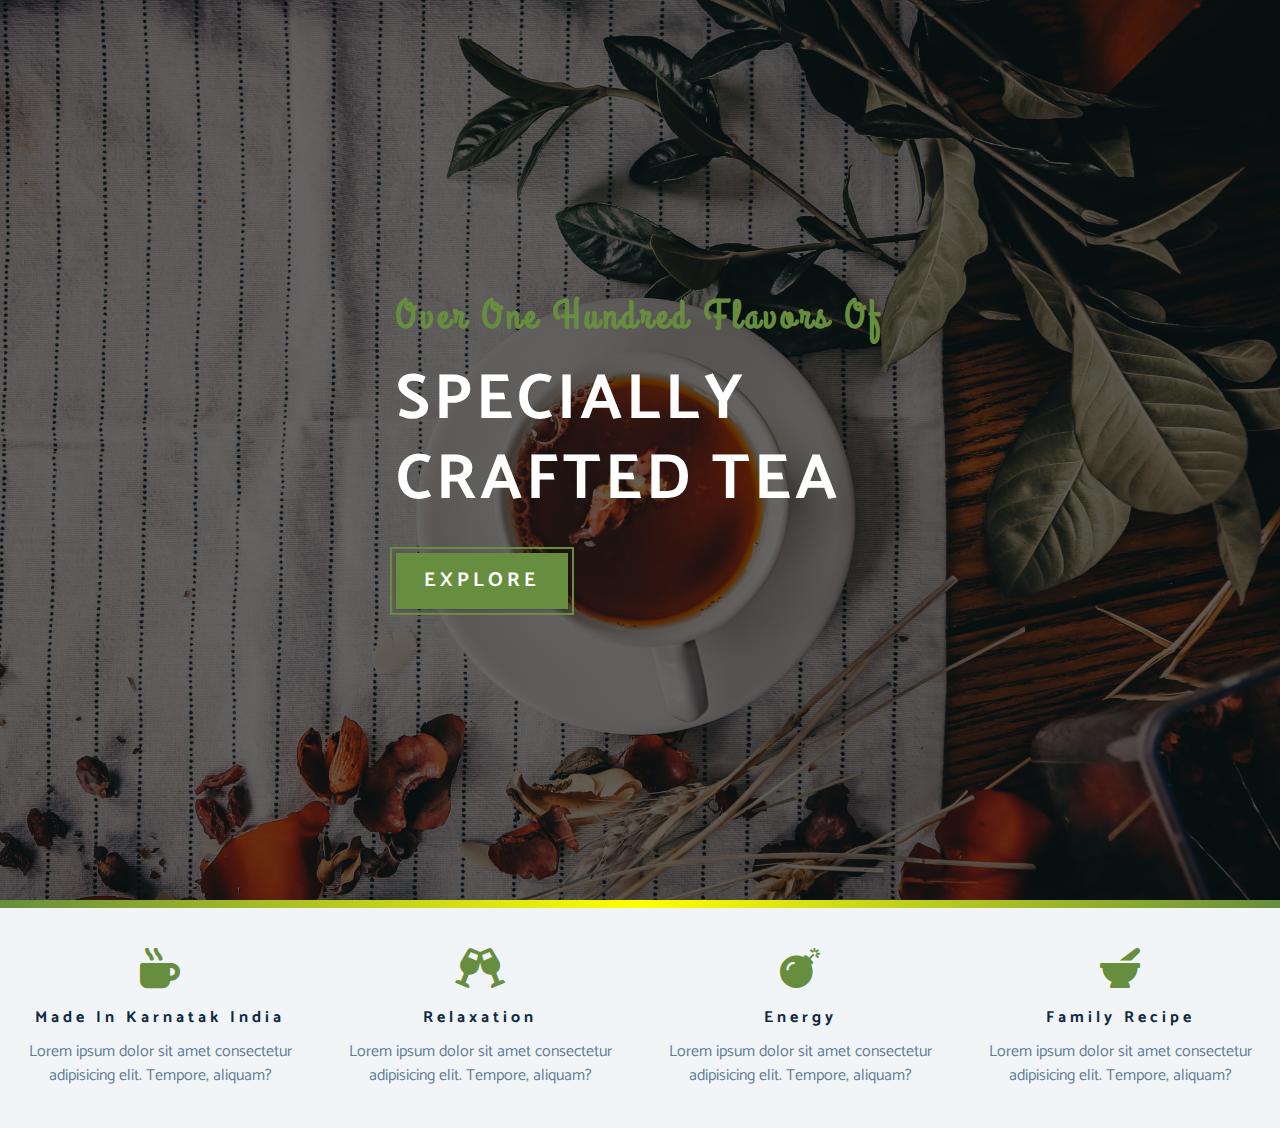
==== index.html @ 6e5eed81 "Developed till skill section" ====
<!DOCTYPE html>
<html lang="en">
  <head>
    <meta charset="UTF-8" />
    <meta name="viewport" content="width=device-width, initial-scale=1.0" />
    <meta http-equiv="X-UA-Compatible" content="ie=edge" />
    <title>Tea Station || Home</title>
    <!-- font-awesome -->
    <link
      rel="stylesheet"
      href="./fontawesome-free-5.12.1-web/css/all.min.css"
    />
    <!-- custom css -->
    <link rel="stylesheet" href="./css/styles.css" />
  </head>
  <body>
    <!-- navbar -->

    <!-- header -->

    <header class="header">
      <div class="banner">
        <h2>Over one hundred flavors of</h2>
        <h1>
          specially <br />
          crafted Tea
        </h1>
        <a href="skills.html" class="banner-btn btn"> explore </a>
      </div>
    </header>
    <div class="content-divider"></div>

    <!-- Skills -->

    <section class="skills clearfix">
      <!-- Single skill  -->
      <article class="skill">
        <span class="skill-icon">
          <i class="fas fa-mug-hot"> </i>
        </span>
        <h4 class="skill-title">Made in Karnatak India</h4>
        <p class="skill-text">
          Lorem ipsum dolor sit amet consectetur adipisicing elit. Tempore,
          aliquam?
        </p>
      </article>

      <!-- Single skill  -->
      <article class="skill">
        <span class="skill-icon">
          <i class="fas fa-glass-cheers"> </i>
        </span>
        <h4 class="skill-title">relaxation</h4>
        <p class="skill-text">
          Lorem ipsum dolor sit amet consectetur adipisicing elit. Tempore,
          aliquam?
        </p>
      </article>

      <!-- Single skill  -->
      <article class="skill">
        <span class="skill-icon">
          <i class="fas fa-bomb"> </i>
        </span>
        <h4 class="skill-title">Energy</h4>
        <p class="skill-text">
          Lorem ipsum dolor sit amet consectetur adipisicing elit. Tempore,
          aliquam?
        </p>
      </article>
      <!-- Single skill  -->
      <article class="skill">
        <span class="skill-icon">
          <i class="fas fa-mortar-pestle"> </i>
        </span>
        <h4 class="skill-title">Family recipe</h4>
        <p class="skill-text">
          Lorem ipsum dolor sit amet consectetur adipisicing elit. Tempore,
          aliquam?
        </p>
      </article>
    </section>

    <script src="app.js"></script>
  </body>
</html>
---- css/styles.css ----
/*
================================
FONTS
================================
*/

@import url('https://fonts.googleapis.com/css?family=Catamaran:400,700|Grand+Hotel');

/*
================================
VARIABLES
================================
*/

:root {
  --clr-primary: #678e3e;
  --clr-primary-light: #beed8c;
  --clr-grey-1: #102a42;
  --clr-grey-5: #617d98;
  --clr-grey-10: #f1f5f8;
  --clr-white: #ffff;
  --ff-primary: 'Catamaran', sans-serif;
  --ff-secondary: 'Grand Hotel', cursive;
  --transition: all 0.3s linear;
  --spacing: 0.25rem;
  --radius: 0.5rem;
}

/*
================================
GLOBAL STYLES
================================
*/

* {
  margin: 0;
  padding: 0;
  box-sizing: border-box;
}

body {
  background-color: var(--clr-white);
  color: var(--clr-grey-1);
  font-family: var(--ff-primary);
  line-height: 1.5rem;
  font-size: 0.875rem;
}

a {
  text-decoration: none;
}

img {
  width: 100%;
  display: block;
}

h1,
h2,
h3,
h4 {
  letter-spacing: var(--spacing);
  text-transform: capitalize;
  line-height: 1.25;
  margin-bottom: 0.75rem;
}

h1 {
  font-size: 3rem;
}

h2 {
  font-size: 2rem;
}

h3 {
  font-size: 1rem;
}

h4 {
  font-size: 0.875rem;
}

p {
  margin-bottom: 1.25rem;
}

@media screen and (min-width: 800px) {
  h1 {
    font-size: 4rem;
  }

  h2 {
    font-size: 2.5rem;
  }

  h3 {
    font-size: 2rem;
  }

  h4 {
    font-size: 1rem;
  }

  body {
    font-size: 1rem;
  }

  h1,
  h2,
  h3,
  h4 {
    line-height: 1.25;
  }
}

.btn {
  text-transform: uppercase;
  background-color: var(--clr-primary);
  color: var(--clr-white);
  padding: 0.75rem 1rem;
  letter-spacing: var(--spacing);
  display: inline-block;
  font-weight: 700;
  transition: var(--transition);
  border: none;
  cursor: pointer;
  box-shadow: 0 1px 3px rgba(0, 0, 0, 0.2);
}

.btn:hover {
  background-color: var(--clr-primary-light);
  color: var(--ff-primary);
}

.clearfix::after,
.clearfix::before {
  content: '';
  clear: both;
  display: table;
}

/*
================================
HEADER
================================
*/

.header {
  min-height: 100vh;
  background-image: linear-gradient(rgba(0, 0, 0, 0.6), rgba(0, 0, 0, 0.6)),
    url('..//img/img2.jpg');
  background-repeat: no-repeat;
  background-position: center;
  background-size: cover;
  position: relative;

  /* animation:  */
  overflow-x: hidden;
}

.banner {
  position: absolute;
  top: 50%;
  left: 50%;
  transform: translate(-50%, -50%);
}

.banner h2 {
  font-family: var(--ff-secondary);
  color: var(--clr-primary);

  /* animation: ; */
}

.banner h1 {
  text-transform: uppercase;
  color: var(--clr-white);
  margin-top: 1.25rem;
  margin-bottom: 2rem;

  /* animations  */
}

.banner-btn {
  outline: 0.125rem solid var(--clr-primary);
  outline-offset: 0.25rem;
  font-size: 1.25rem;
  padding: 1rem 1.75rem;
}

.content-divider {
  height: 0.5rem;
  background: linear-gradient(
    to right,
    var(--clr-primary),
    yellow,
    var(--clr-primary)
  );
}

/*
================================
SKILLS
================================
*/

.skills {
  background: var(--clr-grey-10);
}

.skill {
  padding: 2.5rem 0;
  text-align: center;
  transition: var(--transition);
}

.skill-icon {
  font-size: 2.5rem;
  margin-bottom: 1.25rem;
  transition: var(--transition);
  display: inline-block;
  color: var(--clr-primary);
}

.skill-text {
  color: var(--clr-grey-5);
  max-width: 17rem;
  margin: 0 auto;
}

.skill:hover {
  background: var(--clr-white);
  box-shadow: 0 2px var(--clr-primary);
}

.skill:hover .skill-icon {
  transform: translateY(-5px);
}

@media screen and (min-width: 550px) {
  .skill {
    float: left;
    width: 50%;
  }
}

@media screen and (min-width: 1200px) {
  .skill {
    width: 25%;
  }
}
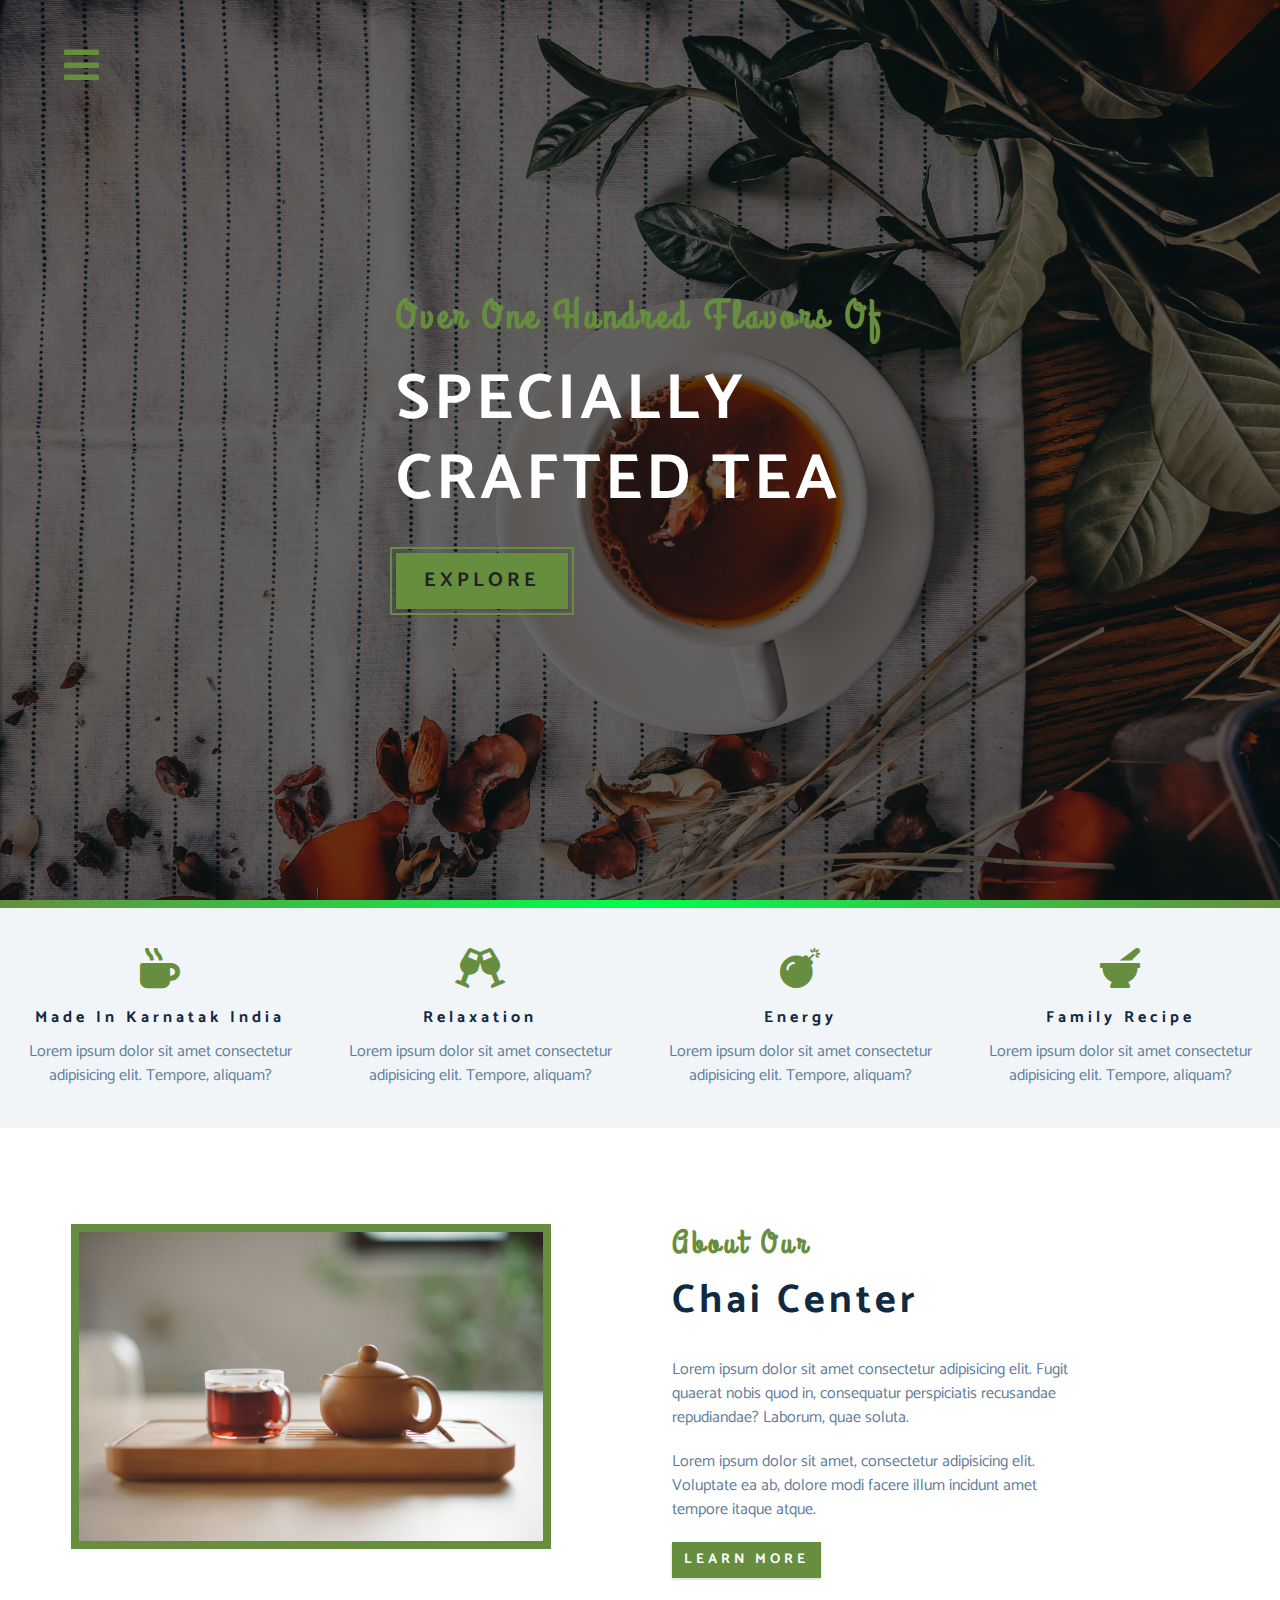
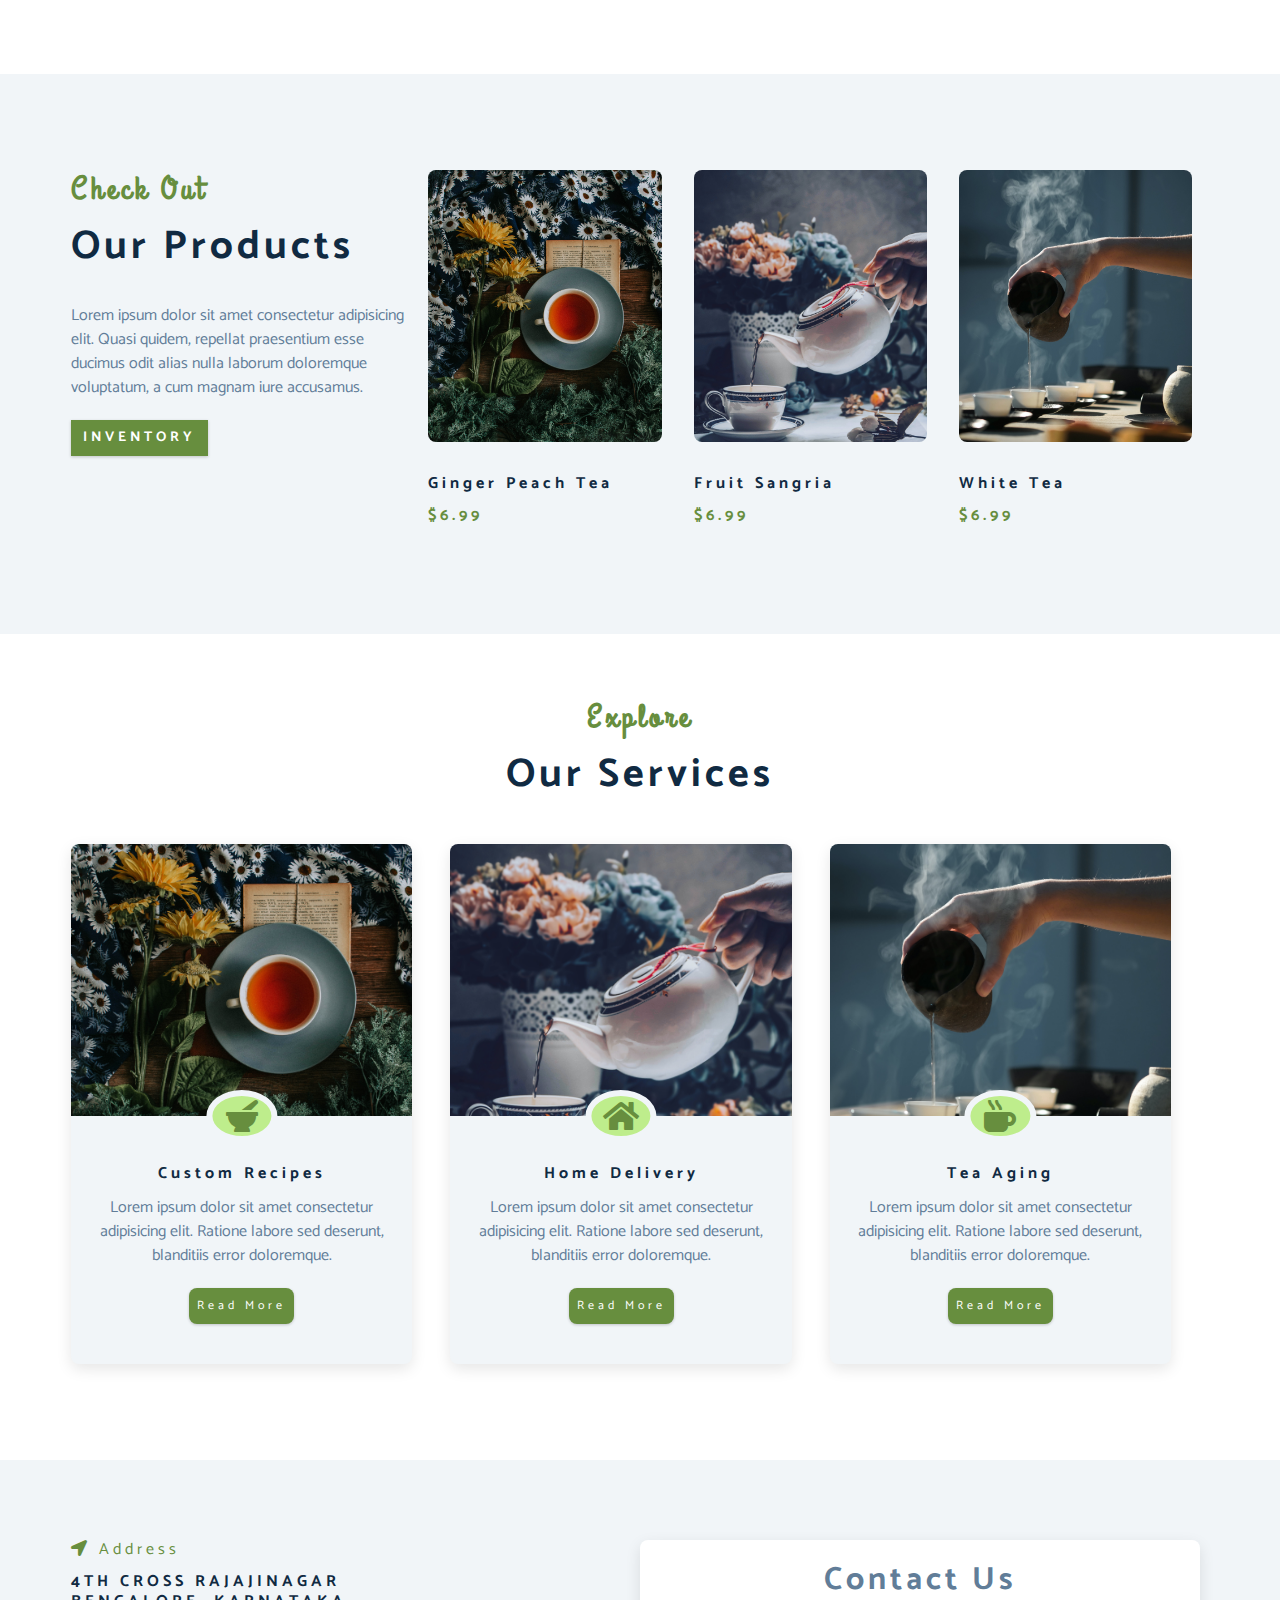
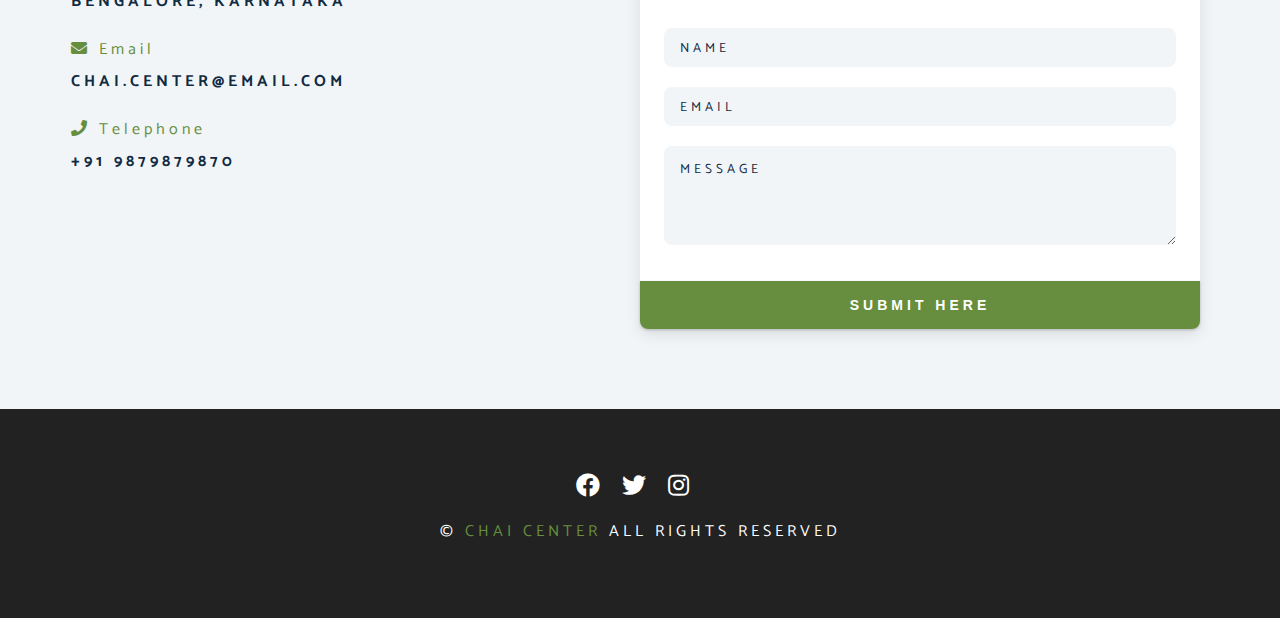
==== commit 897705da: "Complete Project" ====
--- a/index.html
+++ b/index.html
@@ -4,7 +4,7 @@
     <meta charset="UTF-8" />
     <meta name="viewport" content="width=device-width, initial-scale=1.0" />
     <meta http-equiv="X-UA-Compatible" content="ie=edge" />
-    <title>Tea Station || Home</title>
+    <title>Chai Center || Home</title>
     <!-- font-awesome -->
     <link
       rel="stylesheet"
@@ -16,6 +16,25 @@
   <body>
     <!-- navbar -->
 
+    <!-- nav button -->
+    <span class="nav-btn" id="nav-btn">
+      <i class="fas fa-bars"></i>
+    </span>
+
+    <nav class="navbar" id="navbar">
+      <div class="navbar-header">
+        <span class="nav-close" id="nav-close">
+          <i class="fas fa-times"></i>
+        </span>
+      </div>
+      <ul class="nav-items">
+        <li><a href="index.html" class="nav-link">home</a></li>
+        <li><a href="skills.html" class="nav-link">skills</a></li>
+        <li><a href="about.html" class="nav-link">about</a></li>
+        <li><a href="products.html" class="nav-link">products</a></li>
+      </ul>
+    </nav>
+
     <!-- header -->
 
     <header class="header">
@@ -81,6 +100,281 @@
       </article>
     </section>
 
+    <!-- About -->
+
+    <section>
+      <div class="section-center clearfix">
+        <!-- about-img -->
+        <article class="about-img">
+          <div class="about-picture-container">
+            <img src="./img/img4.jpg" alt="tea kettle" class="about-picture" />
+          </div>
+        </article>
+        <!-- about-info -->
+        <article class="about-info">
+          <!-- section title -->
+          <div class="section-title">
+            <h3>about our</h3>
+            <h2>Chai Center</h2>
+          </div>
+
+          <p class="about-text">
+            Lorem ipsum dolor sit amet consectetur adipisicing elit. Fugit
+            quaerat nobis quod in, consequatur perspiciatis recusandae
+            repudiandae? Laborum, quae soluta.
+          </p>
+          <p class="about-text">
+            Lorem ipsum dolor sit amet, consectetur adipisicing elit. Voluptate
+            ea ab, dolore modi facere illum incidunt amet tempore itaque atque.
+          </p>
+          <a href="about.html" class="btn">learn more</a>
+        </article>
+      </div>
+    </section>
+
+    <!-- products -->
+    <section class="products">
+      <div class="section-center clearfix">
+        <!-- products info -->
+        <article class="products-info">
+          <!-- section title -->
+          <div class="section-title">
+            <h3>check out</h3>
+            <h2>our products</h2>
+          </div>
+
+          <p class="product-text">
+            Lorem ipsum dolor sit amet consectetur adipisicing elit. Quasi
+            quidem, repellat praesentium esse ducimus odit alias nulla laborum
+            doloremque voluptatum, a cum magnam iure accusamus.
+          </p>
+          <a href="products.html" class="btn">inventory</a>
+        </article>
+        <!-- products inventory -->
+        <article class="products-inventory clearfix">
+          <!-- single product -->
+          <div class="product">
+            <img
+              src="./img/img1.jpg"
+              alt="single product"
+              class="product-img"
+            />
+            <h4 class="product-title">ginger peach tea</h4>
+            <h4 class="product-price">$6.99</h4>
+          </div>
+
+          <!-- single product -->
+          <div class="product">
+            <img
+              src="./img/img3.jpg"
+              alt="single product"
+              class="product-img"
+            />
+            <h4 class="product-title">fruit sangria</h4>
+            <h4 class="product-price">$6.99</h4>
+          </div>
+
+          <!-- single product -->
+          <div class="product">
+            <img
+              src="./img/img5.jpg"
+              alt="single product"
+              class="product-img"
+            />
+            <h4 class="product-title">white tea</h4>
+            <h4 class="product-price">$6.99</h4>
+          </div>
+        </article>
+      </div>
+    </section>
+
+    <!-- services -->
+    <section class="services">
+      <!-- section title -->
+      <div class="section-title services-title">
+        <h3>explore</h3>
+        <h2>our services</h2>
+      </div>
+
+      <div class="section-center clearfix">
+        <!-- single card -->
+        <article class="service-card">
+          <!-- img container -->
+          <div class="service-img-container">
+            <!-- img -->
+            <img
+              src="./img/img1.jpg"
+              class="service-img"
+              alt="single service"
+            />
+            <!-- service icon -->
+            <span class="service-icon">
+              <i class="fas fa-mortar-pestle fa-fw"></i>
+            </span>
+          </div>
+          <!-- service info -->
+          <div class="service-info">
+            <h4>custom recipes</h4>
+            <p>
+              Lorem ipsum dolor sit amet consectetur adipisicing elit. Ratione
+              labore sed deserunt, blanditiis error doloremque.
+            </p>
+            <a href="products.html" class="btn service-btn">read more</a>
+          </div>
+        </article>
+
+        <!-- single card -->
+        <article class="service-card">
+          <!-- img container -->
+          <div class="service-img-container">
+            <!-- img -->
+            <img
+              src="./img/img3.jpg"
+              class="service-img"
+              alt="single service"
+            />
+            <!-- service icon -->
+            <span class="service-icon">
+              <i class="fas fa-home fa-fw"></i>
+            </span>
+          </div>
+          <!-- service info -->
+          <div class="service-info">
+            <h4>home delivery</h4>
+            <p>
+              Lorem ipsum dolor sit amet consectetur adipisicing elit. Ratione
+              labore sed deserunt, blanditiis error doloremque.
+            </p>
+            <a href="products.html" class="btn service-btn">read more</a>
+          </div>
+        </article>
+        <!-- single card -->
+        <article class="service-card">
+          <!-- img container -->
+          <div class="service-img-container">
+            <!-- img -->
+            <img
+              src="./img/img5.jpg"
+              class="service-img"
+              alt="single service"
+            />
+            <!-- service icon -->
+            <span class="service-icon">
+              <i class="fas fa-mug-hot fa-fw"></i>
+            </span>
+          </div>
+          <!-- service info -->
+          <div class="service-info">
+            <h4>tea aging</h4>
+            <p>
+              Lorem ipsum dolor sit amet consectetur adipisicing elit. Ratione
+              labore sed deserunt, blanditiis error doloremque.
+            </p>
+            <a href="products.html" class="btn service-btn">read more</a>
+          </div>
+        </article>
+      </div>
+    </section>
+
+    <!-- contact -->
+    <section class="contact">
+      <div class="section-center clearfix">
+        <!-- contact info -->
+        <article class="contact-info">
+          <!-- contact item -->
+          <div class="contact-item">
+            <h4 class="contact-title">
+              <span class="contact-icon">
+                <i class="fas fa-location-arrow"></i>
+              </span>
+              address
+            </h4>
+            <h4 class="contact-text">
+              4th cross Rajajinagar<br />
+              Bengalore, Karnataka
+            </h4>
+          </div>
+          <!-- contact item -->
+          <div class="contact-item">
+            <h4 class="contact-title">
+              <span class="contact-icon">
+                <i class="fas fa-envelope"></i>
+              </span>
+              email
+            </h4>
+            <h4 class="contact-text">chai.center@email.com</h4>
+          </div>
+
+          <!-- contact item -->
+          <div class="contact-item">
+            <h4 class="contact-title">
+              <span class="contact-icon">
+                <i class="fas fa-phone"></i>
+              </span>
+              telephone
+            </h4>
+            <h4 class="contact-text">+91 9879879870</h4>
+          </div>
+        </article>
+        <!-- contact form -->
+        <article class="contact-form">
+          <h3>contact us</h3>
+          <form>
+            <div class="form-group">
+              <!-- inputs -->
+              <input
+                type="text"
+                placeholder="name"
+                class="form-control"
+                name="name"
+              />
+              <input
+                type="email"
+                placeholder="email"
+                class="form-control"
+                name="email"
+              />
+              <textarea
+                name="message"
+                placeholder="message"
+                class="form-control"
+                rows="5"
+              ></textarea>
+            </div>
+            <!-- button -->
+            <button type="submit" class="submit-btn btn">submit here</button>
+          </form>
+        </article>
+      </div>
+    </section>
+
+    <!-- footer -->
+    <footer class="footer">
+      <div class="section-center">
+        <div class="social-icons">
+          <!-- social icon -->
+          <a href="#" class="social-icon">
+            <i class="fab fa-facebook"></i>
+          </a>
+
+          <!-- social icon -->
+          <a href="#" class="social-icon">
+            <i class="fab fa-twitter"></i>
+          </a>
+
+          <!-- social icon -->
+          <a href="#" class="social-icon">
+            <i class="fab fa-instagram"></i>
+          </a>
+        </div>
+        <h4 class="footer-text">
+          &copy;<span id="date"></span>
+          <span class="company">Chai Center</span>
+          all rights reserved
+        </h4>
+      </div>
+    </footer>
+
     <script src="app.js"></script>
   </body>
 </html>
--- a/css/styles.css
+++ b/css/styles.css
@@ -118,7 +118,7 @@
   text-transform: uppercase;
   background-color: var(--clr-primary);
   color: var(--clr-white);
-  padding: 0.75rem 1rem;
+  padding: 0.375rem 0.75rem;
   letter-spacing: var(--spacing);
   display: inline-block;
   font-weight: 700;
@@ -126,6 +126,7 @@
   border: none;
   cursor: pointer;
   box-shadow: 0 1px 3px rgba(0, 0, 0, 0.2);
+  font-size: 0.875rem;
 }
 
 .btn:hover {
@@ -140,6 +141,165 @@
   display: table;
 }
 
+.section-title h3 {
+  font-family: var(--ff-secondary);
+  color: var(--clr-primary);
+}
+
+.section-title {
+  margin-bottom: 2rem;
+}
+
+.section-center {
+  padding: 4rem 0;
+  width: 85vw;
+  margin: 0 auto;
+  max-width: 1170px;
+}
+@media screen and (min-width: 992px) {
+  .section-center {
+    width: 95vw;
+    padding: 4rem 1rem;
+  }
+}
+
+/*
+=============== 
+Animation
+===============
+*/
+@keyframes bounce {
+  0% {
+    transform: scale(1);
+  }
+  50% {
+    transform: scale(2);
+  }
+  100% {
+    transform: scale(1);
+  }
+}
+@keyframes slideFromRight {
+  0% {
+    transform: translateX(1000px);
+    opacity: 0;
+  }
+  50% {
+    transform: translateX(-200px);
+    opacity: 0.5;
+  }
+  75% {
+    transform: translateX(50px);
+    opacity: 0.75;
+  }
+  100% {
+    transform: translateX(0px);
+    opacity: 1;
+  }
+}
+@keyframes slideFromLeft {
+  0% {
+    transform: translateX(-1000px);
+    opacity: 0;
+  }
+  50% {
+    transform: translateX(200px);
+    opacity: 0.5;
+  }
+  75% {
+    transform: translateX(-50px);
+    opacity: 0.75;
+  }
+  100% {
+    transform: translateX(0px);
+    opacity: 1;
+  }
+}
+@keyframes show {
+  0% {
+    transform: scale(1.5);
+    opacity: 0;
+  }
+  50% {
+    transform: scale(2);
+    opacity: 0.5;
+  }
+  100% {
+    transform: scale(1);
+    opacity: 1;
+  }
+}
+
+/*
+=============== 
+NAVBAR
+===============
+*/
+.nav-btn {
+  position: fixed;
+  top: 5%;
+  left: 5%;
+  font-size: 2.5rem;
+  color: var(--clr-primary);
+  z-index: 1;
+  cursor: pointer;
+  animation: bounce 2s ease infinite;
+}
+
+/* navbar */
+.navbar {
+  position: fixed;
+  top: 0;
+  left: 0;
+  width: 100%;
+  height: 100%;
+  background: var(--clr-grey-10);
+  z-index: 2;
+  box-shadow: 2px 0 2px rgba(0, 0, 0, 0.2);
+  transform: translateX(-100%);
+  transition: var(--transition);
+}
+.showNav {
+  transform: translate(0);
+}
+.navbar-header {
+  text-align: right;
+  padding-right: 1rem;
+}
+.nav-close {
+  font-size: 2.5rem;
+  cursor: pointer;
+  color: #f29c9c;
+  transition: var(--transition);
+}
+.nav-close:hover {
+  color: #bb2525;
+}
+.nav-items {
+  list-style-type: none;
+}
+.nav-link {
+  display: block;
+  font-size: 1.5rem;
+  padding: 0.25rem 1rem;
+  text-transform: uppercase;
+  letter-spacing: var(--spacing);
+  color: var(--clr-grey-5);
+  transition: var(--transition);
+}
+.nav-link:hover {
+  background: var(--clr-primary-light);
+  color: var(--clr-primary);
+  padding-left: 1.5rem;
+  border-left: 0.25rem solid var(--clr-primary);
+}
+@media screen and (min-width: 768px) {
+  .navbar {
+    width: 30vw;
+    max-width: 20rem;
+  }
+}
+
 /*
 ================================
 HEADER
@@ -151,11 +311,9 @@
   background-image: linear-gradient(rgba(0, 0, 0, 0.6), rgba(0, 0, 0, 0.6)),
     url('..//img/img2.jpg');
   background-repeat: no-repeat;
-  background-position: center;
+  background-position: cente r;
   background-size: cover;
   position: relative;
-
-  /* animation:  */
   overflow-x: hidden;
 }
 
@@ -169,8 +327,7 @@
 .banner h2 {
   font-family: var(--ff-secondary);
   color: var(--clr-primary);
-
-  /* animation: ; */
+  animation: slideFromRight 5s ease-in-out 1;
 }
 
 .banner h1 {
@@ -178,8 +335,7 @@
   color: var(--clr-white);
   margin-top: 1.25rem;
   margin-bottom: 2rem;
-
-  /* animations  */
+  animation: slideFromLeft 5s ease-in-out 1;
 }
 
 .banner-btn {
@@ -187,6 +343,8 @@
   outline-offset: 0.25rem;
   font-size: 1.25rem;
   padding: 1rem 1.75rem;
+  animation: show 5s linear 1;
+  color: #222;
 }
 
 .content-divider {
@@ -194,7 +352,7 @@
   background: linear-gradient(
     to right,
     var(--clr-primary),
-    yellow,
+    rgb(0, 255, 76),
     var(--clr-primary)
   );
 }
@@ -250,3 +408,269 @@
     width: 25%;
   }
 }
+
+/*
+================================
+ABOUT
+================================
+*/
+
+.about-img,
+.about-info {
+  padding: 2rem 0;
+}
+.about-picture-container {
+  background: var(--clr-primary);
+  border: 0.5rem solid var(--clr-primary);
+  max-width: 30rem;
+  overflow: hidden;
+}
+.about-picture {
+  transition: var(--transition);
+}
+.about-picture-container:hover .about-picture {
+  opacity: 0.5;
+  transform: scale(1.2);
+}
+.about-text {
+  max-width: 26rem;
+  color: var(--clr-grey-5);
+}
+@media screen and (min-width: 992px) {
+  .about-img,
+  .about-info {
+    float: left;
+    width: 50%;
+  }
+  .about-info {
+    padding-left: 2rem;
+  }
+}
+
+/*
+=============== 
+PRODUCTS
+===============
+*/
+.products {
+  background: var(--clr-grey-10);
+}
+.products article {
+  padding: 2rem 0;
+}
+
+.product-text {
+  color: var(--clr-grey-5);
+  max-width: 26rem;
+}
+.product {
+  margin-bottom: 2rem;
+}
+.product-img {
+  border-radius: var(--radius);
+  margin-bottom: 2rem;
+  height: 17rem;
+  object-fit: cover;
+}
+.product-price {
+  color: var(--clr-primary);
+}
+@media screen and (min-width: 768px) {
+  .product {
+    float: left;
+    width: 50%;
+    padding-right: 2rem;
+  }
+}
+@media screen and (min-width: 992px) {
+  .product {
+    width: 33.3%;
+  }
+}
+@media screen and (min-width: 1200px) {
+  .products-info {
+    float: left;
+    width: 30%;
+  }
+  .products-inventory {
+    float: left;
+    width: 70%;
+  }
+  .product {
+    margin-bottom: 0;
+    padding: 0 1rem;
+  }
+}
+
+/*
+=============== 
+SERVICES
+===============
+*/
+.services-title {
+  margin-top: 4rem;
+  margin-bottom: -4rem;
+  text-align: center;
+}
+.service-card {
+  margin: 2rem 0;
+  background: var(--clr-grey-10);
+  border-radius: var(--radius);
+  box-shadow: 0 5px 15px rgba(0, 0, 0, 0.1);
+  transition: var(--transition);
+}
+.service-card:hover {
+  transform: scale(1.02);
+  box-shadow: 0 5px 15px rgba(0, 0, 0, 0.2);
+}
+.service-img {
+  height: 17rem;
+  object-fit: cover;
+  border-top-left-radius: var(--radius);
+  border-top-right-radius: var(--radius);
+}
+.service-info {
+  text-align: center;
+  padding: 3rem 1rem 2.5rem 1rem;
+}
+.service-info p {
+  max-width: 20rem;
+  color: var(--clr-grey-5);
+  margin: 0 auto;
+}
+.service-btn {
+  font-size: 0.75rem;
+  text-transform: capitalize;
+  padding: 0.375rem 0.5rem;
+  border-radius: var(--radius);
+  font-weight: 400;
+  margin-top: 1.25rem;
+}
+@media screen and (min-width: 768px) {
+  .service-card {
+    float: left;
+    width: 45%;
+    margin-right: 5%;
+  }
+}
+@media screen and (min-width: 992px) {
+  .service-card {
+    width: 30%;
+    margin-right: 3.333%;
+  }
+}
+
+.service-img-container {
+  position: relative;
+}
+.service-icon {
+  position: absolute;
+  left: 50%;
+  bottom: 0;
+  font-size: 2rem;
+  color: var(--clr-primary);
+  background: var(--clr-primary-light);
+  padding: 0.25rem 0.6rem;
+  border-radius: 50%;
+  transform: translate(-50%, 50%);
+  border: 0.375rem solid var(--clr-grey-10);
+}
+
+/*
+=============== 
+CONTACT
+===============
+*/
+.contact {
+  background: var(--clr-grey-10);
+}
+.contact-form,
+.contact-info {
+  margin: 1rem 0;
+}
+.contact-item {
+  margin-bottom: 1.75rem;
+}
+.contact-title {
+  color: var(--clr-primary);
+  font-weight: 400;
+}
+.contact-text {
+  text-transform: uppercase;
+}
+.contact-form {
+  background: var(--clr-white);
+  border-radius: var(--radius);
+  text-align: center;
+  box-shadow: 0 5px 15px rgba(0, 0, 0, 0.1);
+  transition: var(--transition);
+  max-width: 35rem;
+}
+.contact-form:hover {
+  box-shadow: 0 5px 15px rgba(0, 0, 0, 0.2);
+}
+.contact-form h3 {
+  padding-top: 1.25rem;
+  color: var(--clr-grey-5);
+}
+.form-group {
+  padding: 1rem 1.5rem;
+}
+.form-control {
+  display: block;
+  width: 100%;
+  padding: 0.75rem 1rem;
+  border: none;
+  margin-bottom: 1.25rem;
+  background: var(--clr-grey-10);
+  border-radius: var(--radius);
+  text-transform: uppercase;
+  letter-spacing: var(--spacing);
+}
+.form-control::placeholder {
+  font-family: var(--ff-primary);
+  color: var(--clr-grey-1);
+  text-transform: uppercase;
+  letter-spacing: var(--spacing);
+}
+.submit-btn {
+  display: block;
+  width: 100%;
+  padding: 1rem;
+  border-bottom-left-radius: var(--radius);
+  border-bottom-right-radius: var(--radius);
+}
+@media screen and (min-width: 992px) {
+  .contact-form,
+  .contact-info {
+    float: left;
+    width: 50%;
+  }
+}
+/*
+=============== 
+FOOTER
+===============
+*/
+.footer {
+  background: #222;
+  text-align: center;
+}
+.social-icon {
+  color: var(--clr-white);
+  font-size: 1.5rem;
+  margin-right: 1rem;
+  transition: var(--transition);
+}
+.social-icon:hover {
+  color: var(--clr-primary);
+}
+.footer-text {
+  margin-top: 1.25rem;
+  text-transform: uppercase;
+  color: var(--clr-white);
+  font-weight: 400;
+}
+.company {
+  color: var(--clr-primary);
+}
